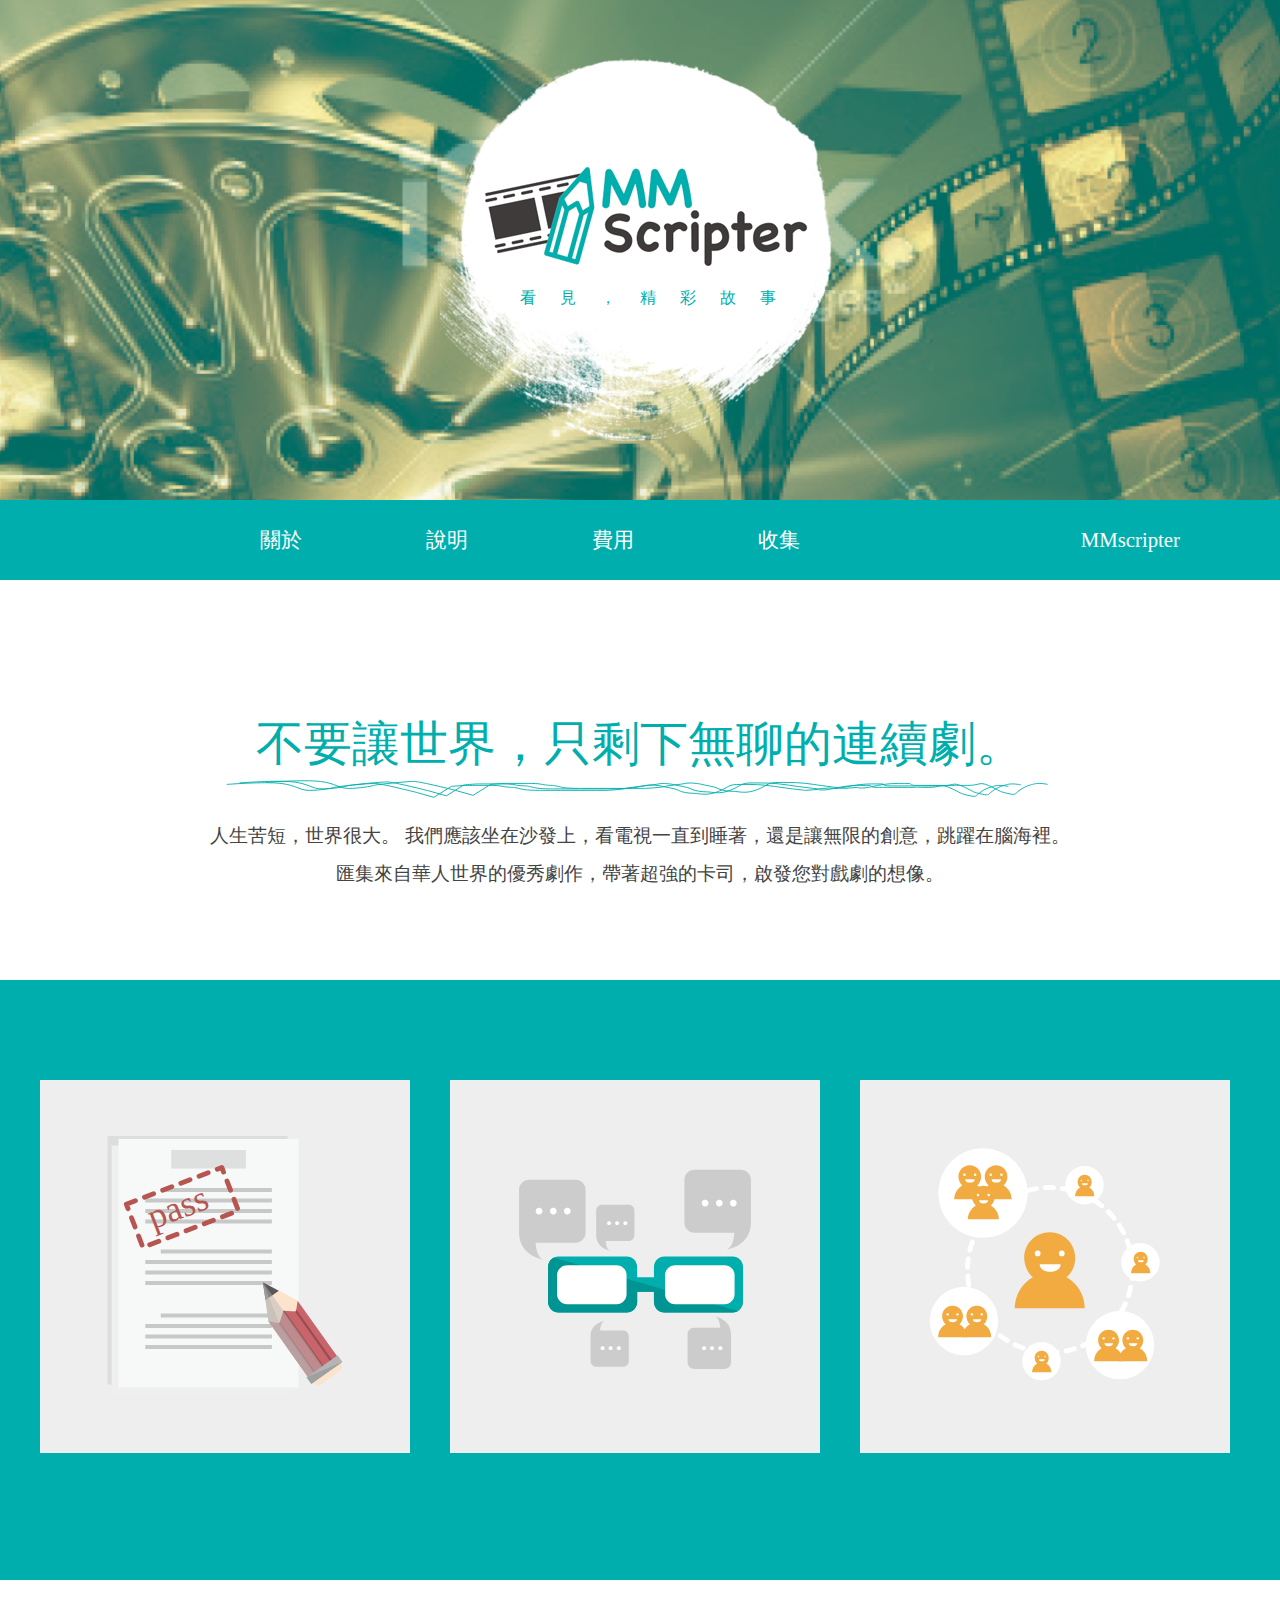
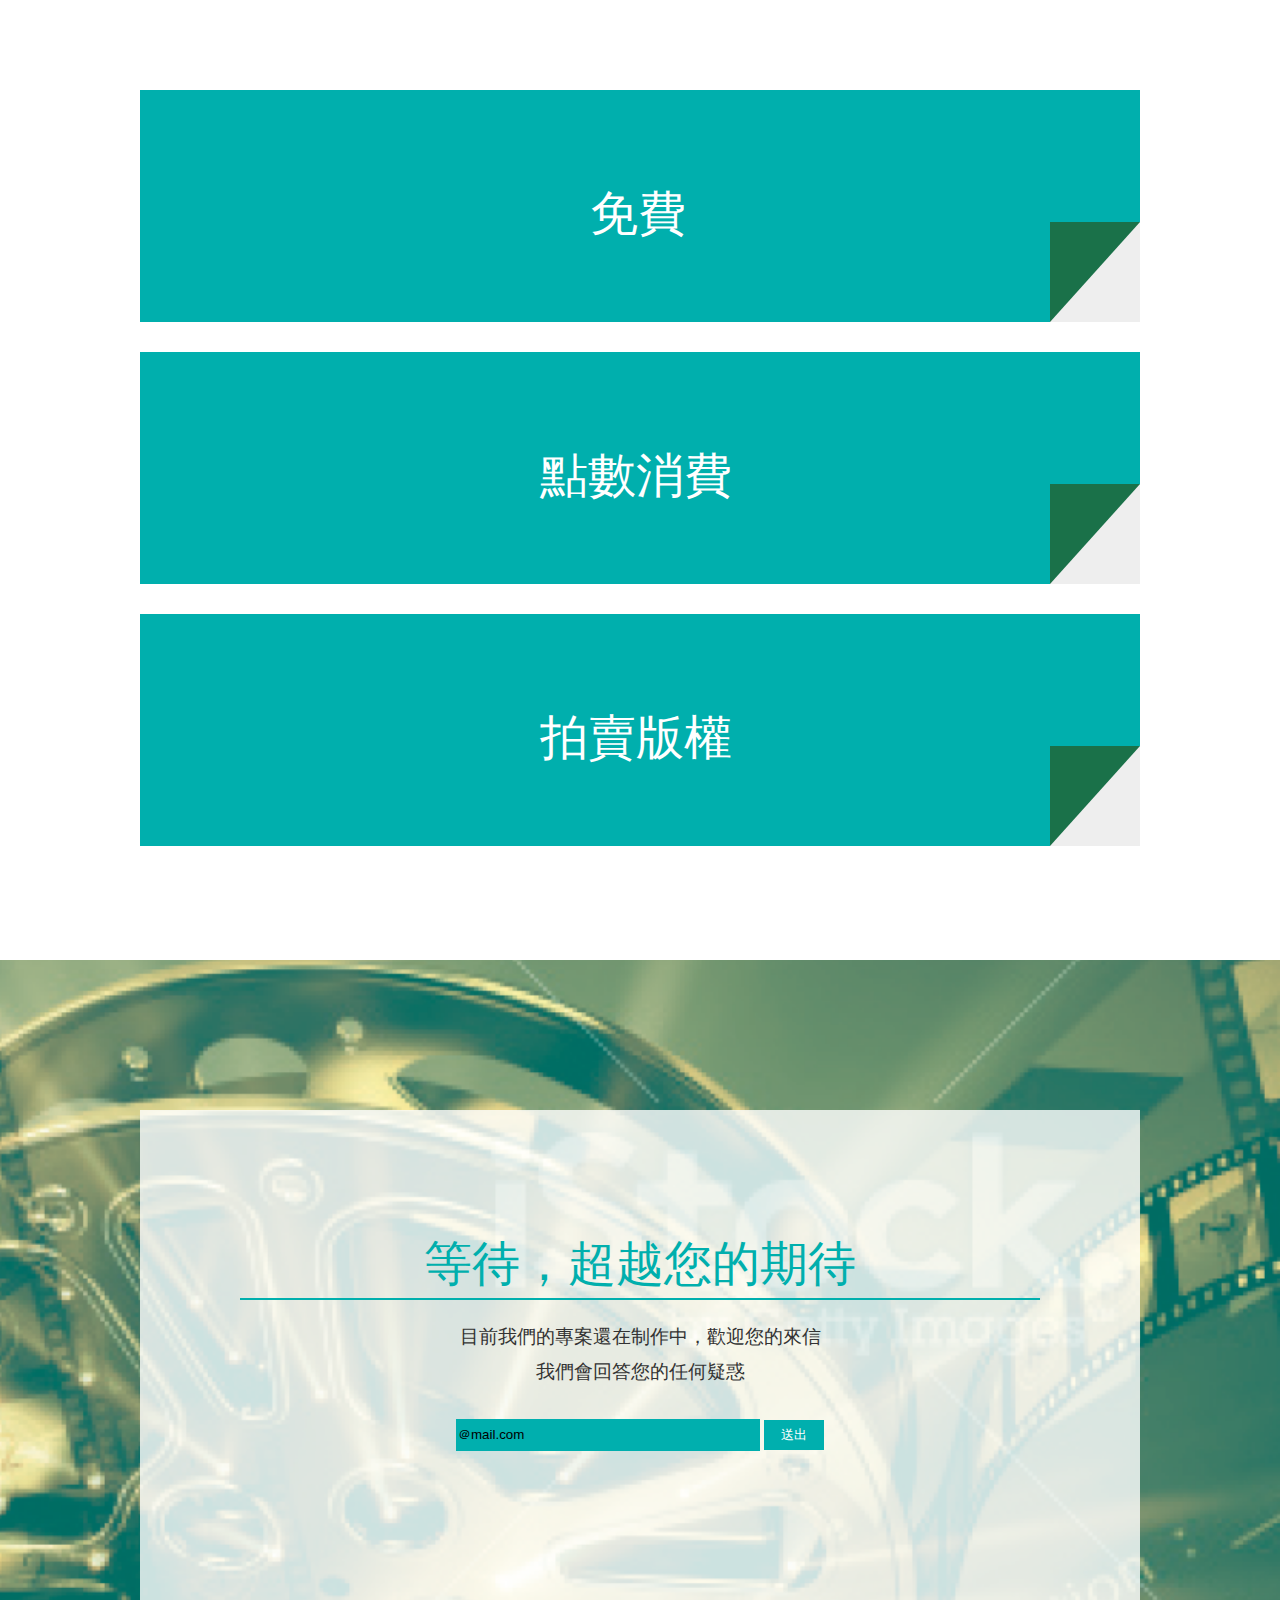
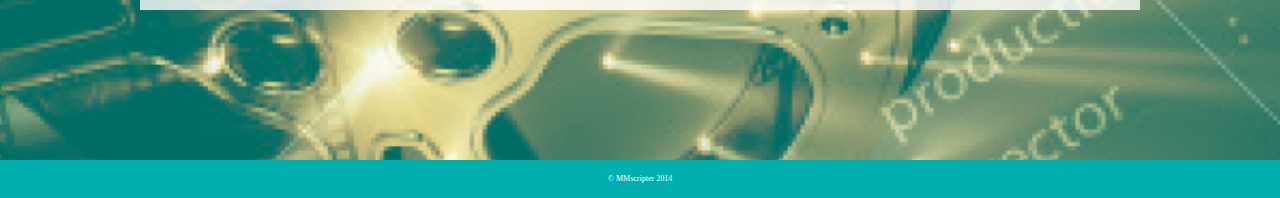
==== MMscripter.html @ 1f77adca "Version-1: LandingPage -img, css, js & html code design by Amber. -MMScripter.html: TA is Viewer, co" ====
<!doctype html>
<html lang="en">
<head>
	<meta charset="UTF-8">
	<title>MMscripter</title>
	<link rel="stylesheet" type="text/css" href="css/style.css">
	<link rel="stylesheet" href="css/reset.css">
</head>
<body>
	<div class="heaber">
		<div class="logo">
			<a href="https://dl.dropboxusercontent.com/u/54113941/alpha_web/MMscripter.html"><img src="img/header_logo.png">
			<p>看見，精彩故事</p>
			</a>
		</div>
	</div>
	<nav>
		<div class="menu">
		<ul>
			<li><a href="#introduction">關於</a></li>
			<li><a href="#caption">說明</a></li>
			<li><a href="#money">費用</a></li>
			<li><a href="#emil">收集</a></li>
			<li><a href="">MMscripter</a></li>
		</ul>
		</div>
	</nav>
	<div id="introduction">
		<h2>不要讓世界，只剩下無聊的連續劇。</h2>
		<p>人生苦短，世界很大。 我們應該坐在沙發上，看電視一直到睡著，還是讓無限的創意，跳躍在腦海裡。<br>匯集來自華人世界的優秀劇作，帶著超強的卡司，啟發您對戲劇的想像。</p>
	</div>
	<div id="caption">
		<div class="caption_box">
			<div class="box">
				<img src="img/p1.svg">
				<div class="hover">
					<h2>表達</h2>
					<p>透過評選制度來說明您對劇本的喜好程度</p>
				</div>
			</div>
			<div class="box">
				<img src="img/p2.svg">
				<div class="hover">
					<h2>記憶</h2>
					<p>我們記錄您觀賞過的劇本以及片段</p>
				</div>
			</div>
			<div class="box">
				<img src="img/p3.svg">
				<div class="hover">
					<h2>分享</h2>
					<p>將您感動的時刻，分享給朋友知道</p>
				</div>
			</div>
		</div>
	</div>
	<div id="money">
		<div class="money_box">
			<p>免費</p>
			<div class="box">
				<div></div>
			</div>
			<div class="info">
				<ul>
					<li>劇本搜尋</li>
					<li>故事大當與公開片段</li>
					<li>閱讀平台：web</li>
				</ul>
			</div>
		</div>
		<div class="money_box">
			<p>點數消費</p>
			<div class="box">
				<div></div>
			</div>
			<div class="info">
				<ul>
					<li>劇本搜尋</li>
					<li>單篇故事完整內容</li>
					<li>離線閱讀</li>
					<li>閱讀平台：WEB, APP</li>
				</ul>
			</div>
		</div>
		<div class="money_box">
			<p>拍賣版權</p>
			<div class="box">
				<div></div>
			</div>
			<div class="info">
				<ul>
					<li>版權所有</li>
				</ul>
			</div>
		</div>
	</div>
	<div id="emil">
		<div class="text">
			<h2>等待，超越您的期待</h2>
			<p>目前我們的專案還在制作中，歡迎您的來信<br>
				我們會回答您的任何疑惑</p>
				<div class="emil_text">
					<input class="box_text" type="text" value="＠mail.com"></input>
					<button class="box_button" type="button" >送出</button>
				</div>
		</div>
	</div>
	<div class="footer">
		© MMscripter 2014
	</div>
</body>	
	<script type="text/javascript" src="js/jquery1.10.2.min.js"></script>
	<script src="js/practice.js"></script>
</html>
---- css/style.css ----
body{
	font-family: Cambria, "Hoefler Text", "Liberation Serif", Times, "Times New Roman", serif;
	color: #333333;
	text-align: center;
	margin: 0; 
	padding: 0;
}
.heaber{
	position: relative;
	background:url(../img/header_bg.png) no-repeat ;
	background-size:cover;
	height: 500px;
}
.heaber .logo{
	width: 400px;
	height: 400px;
	position: absolute;
	top: 50%;
	left: 50%;
	margin-top: -200px;
	margin-left: -200px;
}
.heaber .logo p{
	position: absolute;
	left: 20%;
	top: 60%;
	color: #00afad;
	letter-spacing: 1.5em;
}
nav{
	height: 80px;
	background-color: #00afad;
	width: 100%;
}
nav ul{
	margin:  auto;
	max-width: 1200px;
}
nav li{
	display: inline-block;
	padding: 30px 30px;
}
nav li:nth-child(5){
	float: right;
}
nav a{
	padding: 30px 30px;
	color: #fff;
	text-decoration: none;
	font-size: 1.3em;
}
nav li:hover{
	background-color: rgba(255,255,255,.3);
}
.menu_fixed{/*js 增加class 畫面移上去選單定住*/
	position: fixed; 
	top: 0;
	height: 80px; 
	z-index: 99;
}
#introduction{
	margin: auto;
	max-width: 1000px;
	height: 400px;
}
#introduction h2{
	padding-top: 140px;
	font-size: 3em;
	color: #00afad;
}
#introduction h2:after{
	content: url('../img/line.svg');
	padding-top: 20px;
	padding-bottom: 50px;
}
#introduction p{
	font-size: 1em;
	color: #444;
	line-height: 2em;
	font-size: 1.2em;
}
#caption{
	height: 600px;
	background-color: #00afad;
}
.caption_box{
	margin: auto;
	max-width: 1200px;
}
.caption_box .box{
	position: relative;
	float: left;
	margin-top: 100px;
	margin-right: 40px;
	width: 300px;
	background-color: #eee;
	padding: 35px;
}
.caption_box .box:last-child{
	margin-right: 0;
}
.caption_box .box .hover{
	position: absolute;
	top: 0;
	left: 0;
	width: 100%;
	height: 100%;
	background: rgba(32,117,117,.8);
	opacity: 0;
	-webkit-transition: all 0.35s ease-in-out;
	-moz-transition: all 0.35s ease-in-out;
	transition: all 0.35s ease-in-out;
}
.caption_box .box .hover h2{
	padding-top: 120px;
	font-size: 2em;
	color: #fff;
	border-bottom: 1px solid #fff;
	padding-bottom: 5px;
}
.caption_box .box .hover p{
	font-size: 1em;
	color: #fff;
	padding-top: 10px;
}
.caption_box .box:hover .hover{
	position: absolute;
	opacity: 1;
	-webkit-transform: scale(1);
	-moz-transform: scale(1);
	-ms-transform: scale(1);
	-o-transform: scale(1);
	transform: scale(1);
}
#money{
	margin: auto;
	width: 1000px;
	height: 900px;
	padding-top: 80px;
	background-color: #fff;
}
.money_box{
	position: relative;
	width: 1000px;
	height: 232px;
	background-color: #eee;
	margin-top: 30px;
	overflow: hidden;
}
.money_box .box{
	position: absolute;
	left: 0px;
	float: left;
	background: #00afad;
	width: 1000px;
	height: 232px;
}
.money_box p{
	position: absolute;
	z-index: 30;
	top: 100px;
	left: 450px;
	font-size: 3em;
	color: #fff;
}
.money_box:nth-child(2) p{
	left: 400px;
}
.money_box:nth-child(3) p{
	left: 400px;
}
.money_box .box div{
	position: absolute;
	bottom: 0;
	left: 910px;
	background: #00afad;
	border-width: 0 0 100px 90px;
	border-style: solid;
	border-color: transparent #1a7149 #eee;
}
.money_box .info{
	position: absolute;
	left: 2000px;
	text-align: left;
	font-size: 2em;
	color: #00afad;
	top: 50px;	
}
.money_box .info ul{
	width: 1000%;
}
.money_box .info li{
	border-bottom: 2px solid #00afad;
	padding-bottom: 10px;
}
.money_box:hover .info{
	left: 500px;
	transition: all .5s ease-in-out;
}
.money_box:hover .box{
	left: -600px;
	transition: all .5s ease-in-out;
}
.money_box:hover p{
	left: 120px;
	transition: all .5s ease-in-out;
}
.money_box:nth-child(2):hover p{
	left: 80px;
	transition: all .5s ease-in-out;
}
.money_box:nth-child(3):hover p{
	left: 80px;
	transition: all .5s ease-in-out;
}

#emil{
	height: 800px;
	position: relative;
	background:url(../img/header_bg.png) no-repeat ;
	background-size:cover;
}
#emil .text{
	width: 1000px;
	height: 500px;
	background-color: rgba(255,255,255,.8);
	position: absolute;
	top: 50%;
	left: 50%;
	margin-left: -500px;
	margin-top: -250px;
}
#emil .text h2{
	margin: 0 auto;
	width: 800px;
	padding-top: 130px;
	font-size: 3em;
	color: #00afad;
	border-bottom: 2px solid #00afad;
	padding-bottom: 10px;
}
#emil .text p{
	margin: 0 auto;
	width: 500px;
	font-size: 1.2em;
	line-height: 1.8em;
	padding-top: 20px;
}
#emil .emil_text{
	padding-top: 30px;
}
input.box_text{
	width: 300px;
	height: 30px;
	border: 0;
	background-color: #00AFAE;
}
button.box_button{
	width: 60px;
	height: 30px;
	border: 0;
	background-color: #00AFAE;
	cursor:pointer;
	color: #fff;
}
button.box_button:hover{
	background-color: #fff;
	color: #00AFAE;
}
.footer{
	background-color: #00afad;
	bottom: 0px;
	padding: 15px;
	font-size: .5em;
	color: #fff;
}
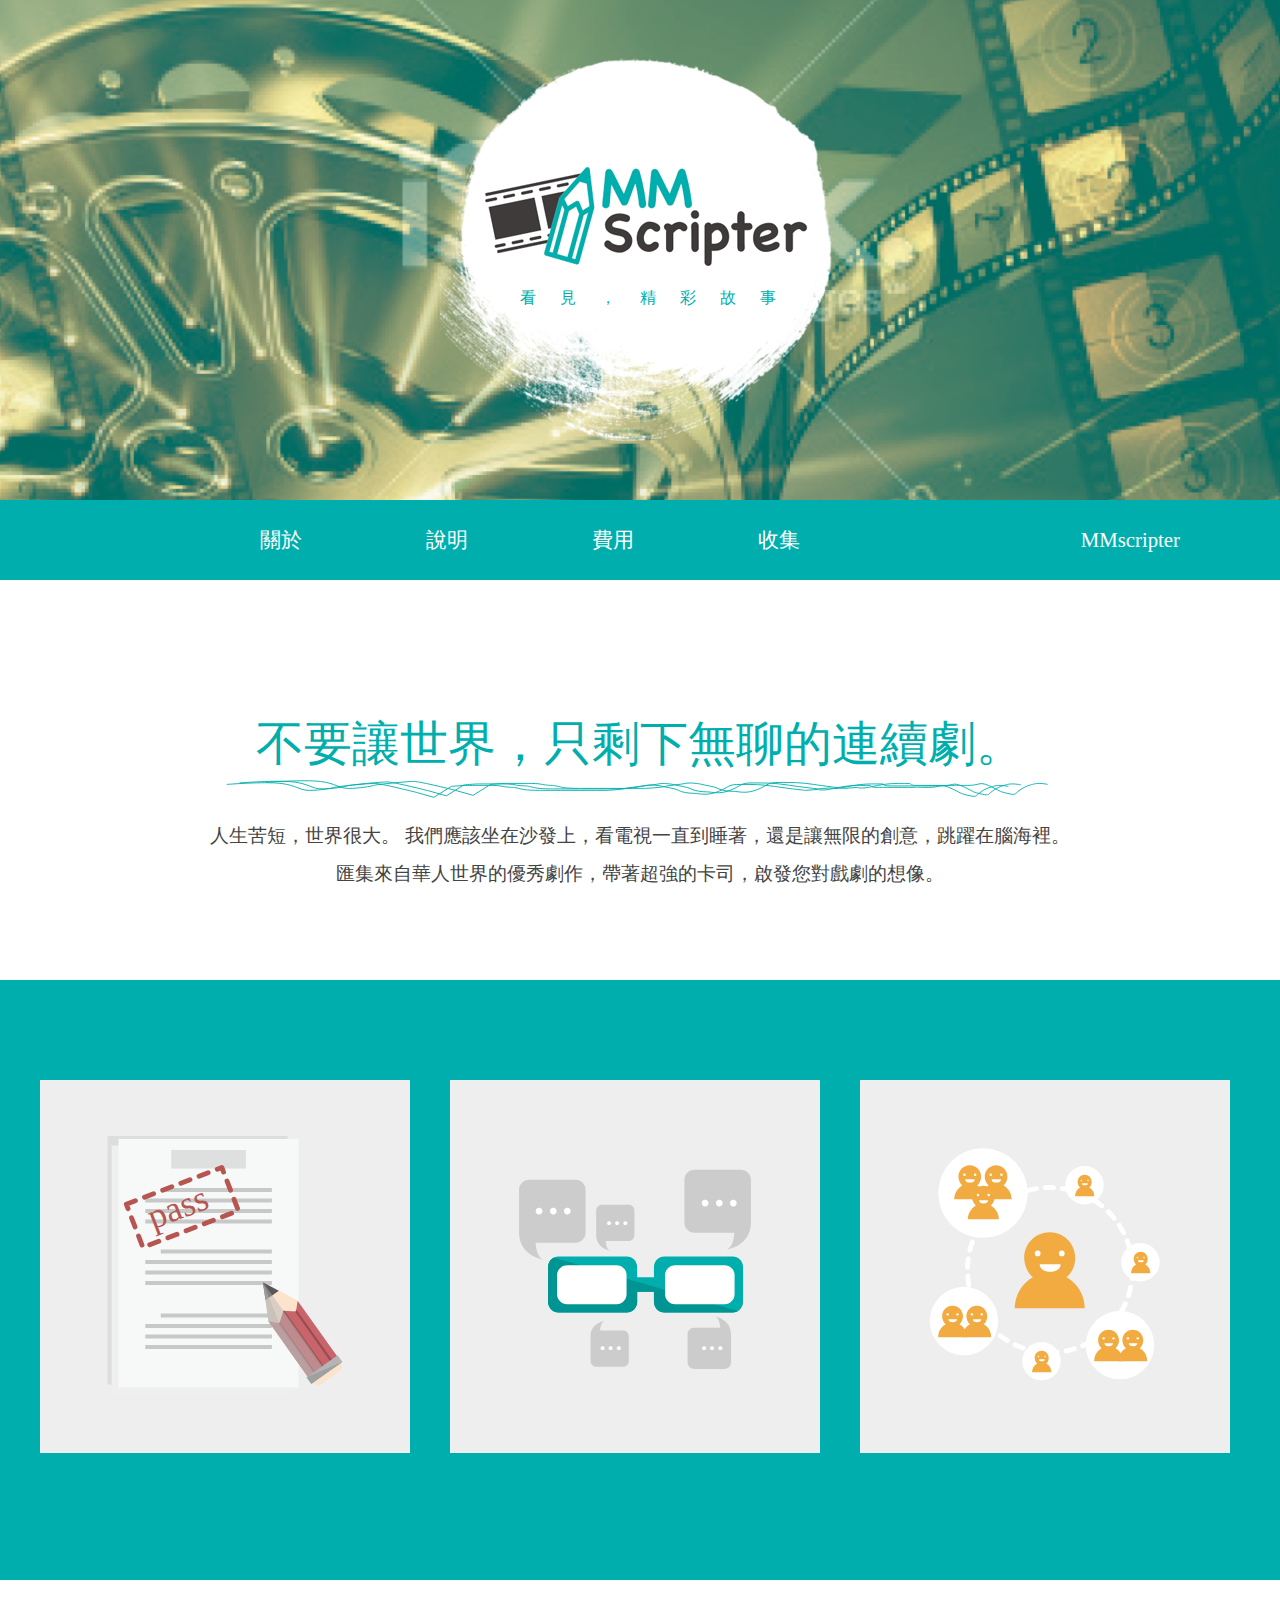
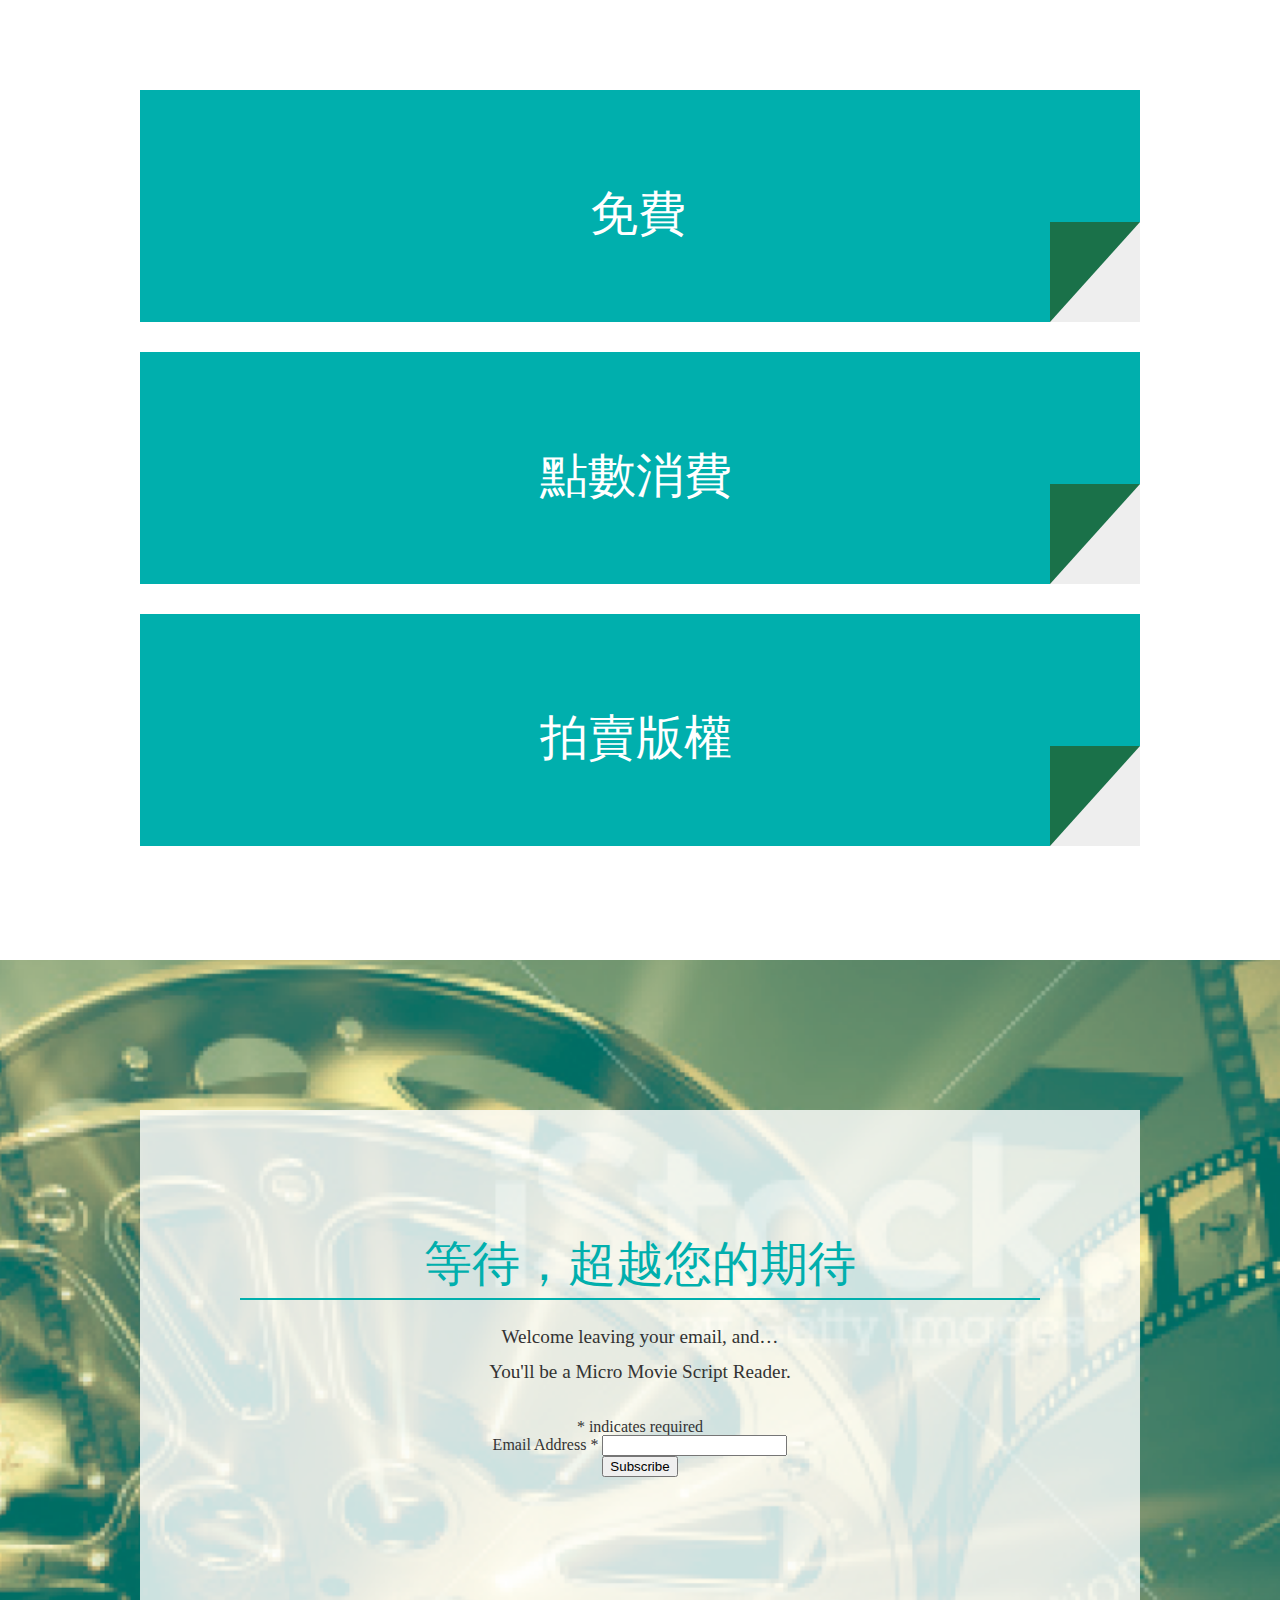
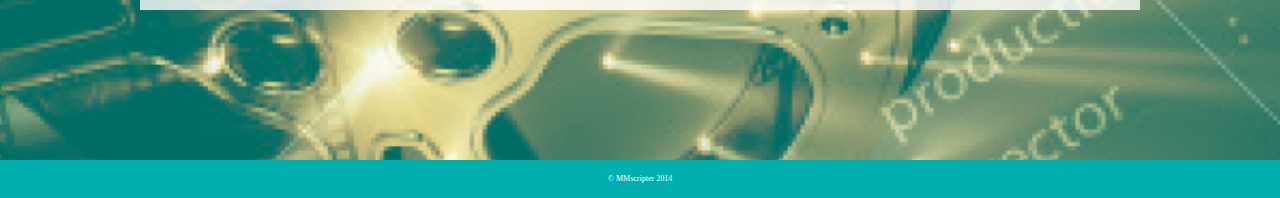
==== commit cdbe537a: "Add MailChimp form" ====
--- a/MMscripter.html
+++ b/MMscripter.html
@@ -1,10 +1,14 @@
 <!doctype html>
 <html lang="en">
 <head>
-	<meta charset="UTF-8">
+	<meta http-equiv="Content-Type" content="text/html"; charset="UTF-8" />
+	<meta name="keyword" content="MMScripter, Micro Movie, Scripter, Script, Miscro Script,微電影, 微劇本">
+	<meta name="description" content="MMScripter(Micro Movie Scripter), 微電影劇本創作平台">
 	<title>MMscripter</title>
 	<link rel="stylesheet" type="text/css" href="css/style.css">
 	<link rel="stylesheet" href="css/reset.css">
+	<script type="text/javascript" src="js/ga_trace_code.js"></script>
+	<link href="//cdn-images.mailchimp.com/embedcode/classic-081711.css" rel="stylesheet" type="text/css">
 </head>
 <body>
 	<div class="heaber">
@@ -97,11 +101,30 @@
 	<div id="emil">
 		<div class="text">
 			<h2>等待，超越您的期待</h2>
-			<p>目前我們的專案還在制作中，歡迎您的來信<br>
-				我們會回答您的任何疑惑</p>
+			<p>Welcome leaving your email, and…<br>
+				You'll be a Micro Movie Script Reader.</p>
 				<div class="emil_text">
-					<input class="box_text" type="text" value="＠mail.com"></input>
-					<button class="box_button" type="button" >送出</button>
+					<!-- Begin MailChimp Signup Form -->
+<div id="mc_embed_signup">
+<form action="http://alphacamp.us8.list-manage1.com/subscribe/post?u=cea1e84b3a9dbb715a7f9cfbb&amp;id=93ee9225c6" method="post" id="mc-embedded-subscribe-form" name="mc-embedded-subscribe-form" class="validate" target="_blank" novalidate>
+	
+<div class="indicates-required"><span class="asterisk">*</span> indicates required</div>
+<div class="mc-field-group">
+	<label for="mce-EMAIL">Email Address  <span class="asterisk">*</span>
+</label>
+	<input type="email" value="" name="EMAIL" class="required email" id="mce-EMAIL">
+</div>
+	<div id="mce-responses" class="clear">
+		<div class="response" id="mce-error-response" style="display:none"></div>
+		<div class="response" id="mce-success-response" style="display:none"></div>
+	</div>    <!-- real people should not fill this in and expect good things - do not remove this or risk form bot signups-->
+    <div style="position: absolute; left: -5000px;"><input type="text" name="b_cea1e84b3a9dbb715a7f9cfbb_93ee9225c6" value=""></div>
+	<div class="clear"><input type="submit" value="Subscribe" name="subscribe" id="mc-embedded-subscribe" class="button"></div>
+</form>
+</div>
+
+<!--End mc_embed_signup-->
+
 				</div>
 		</div>
 	</div>
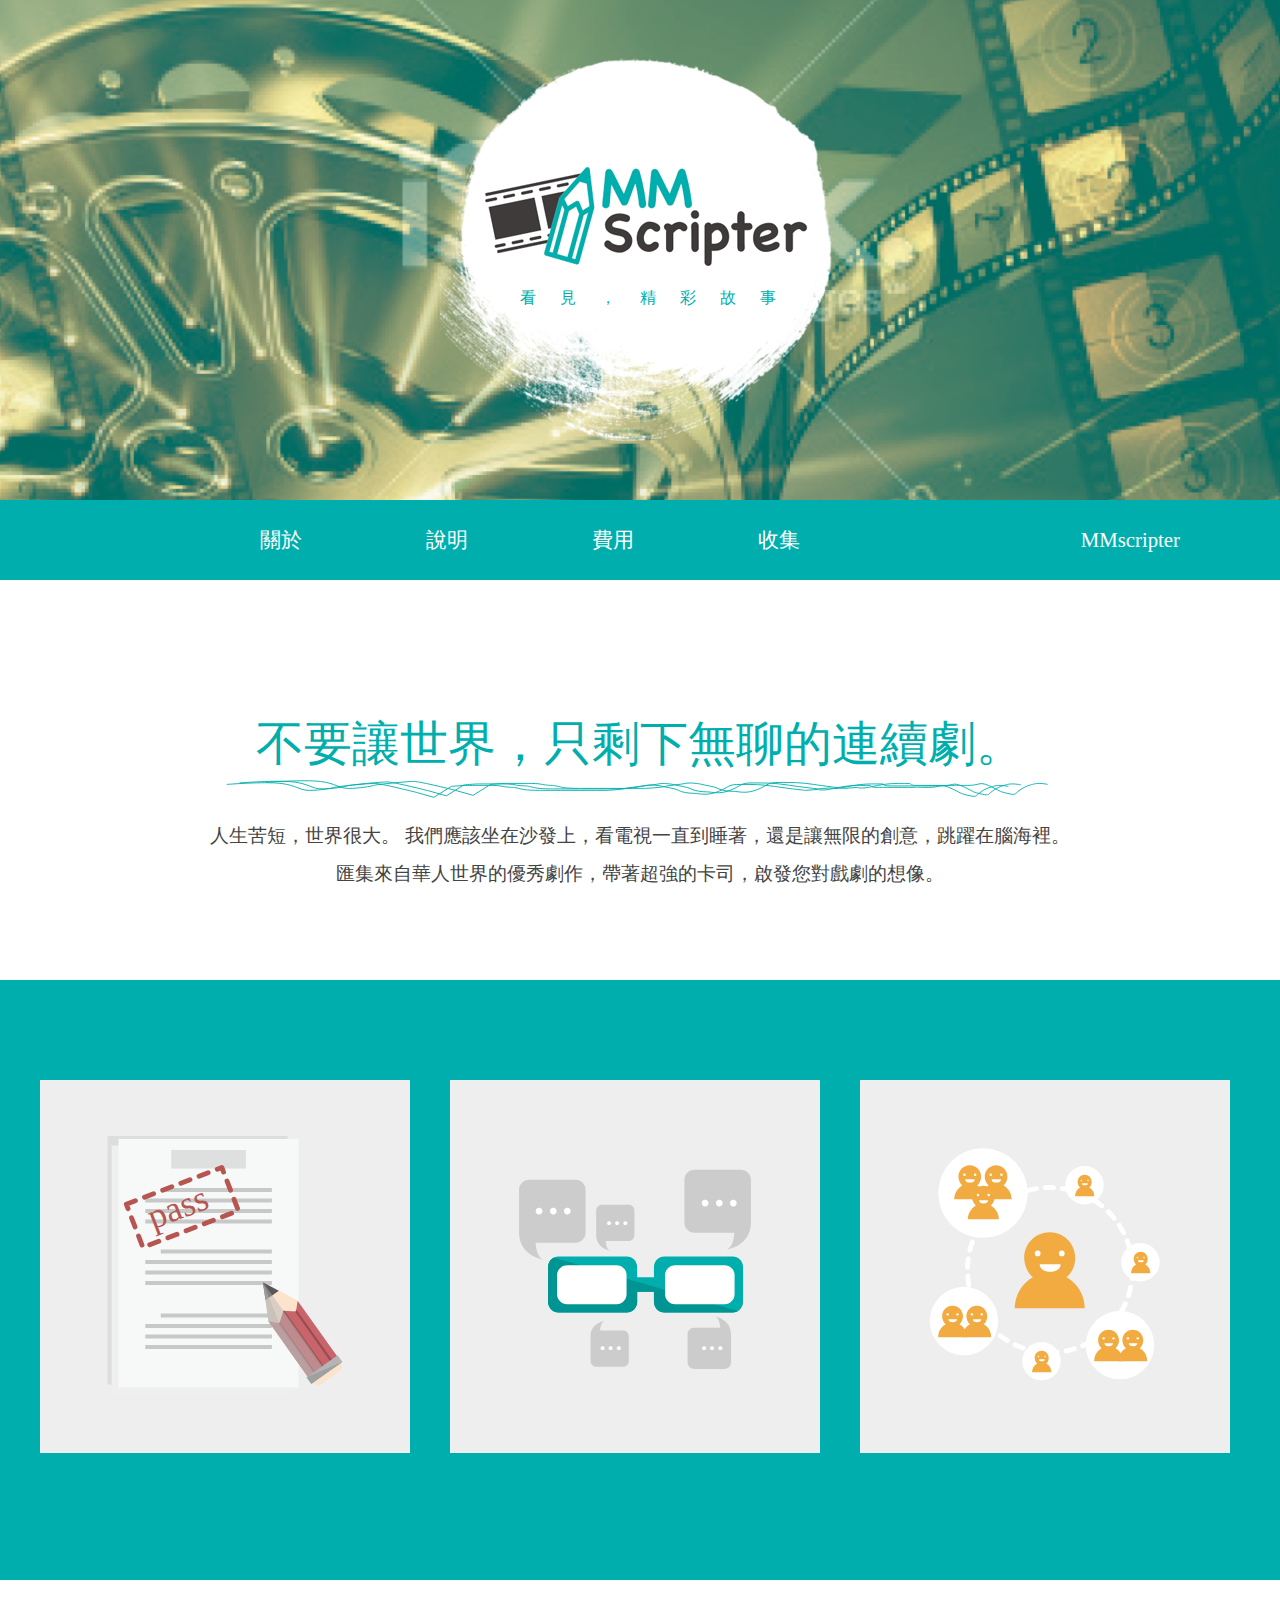
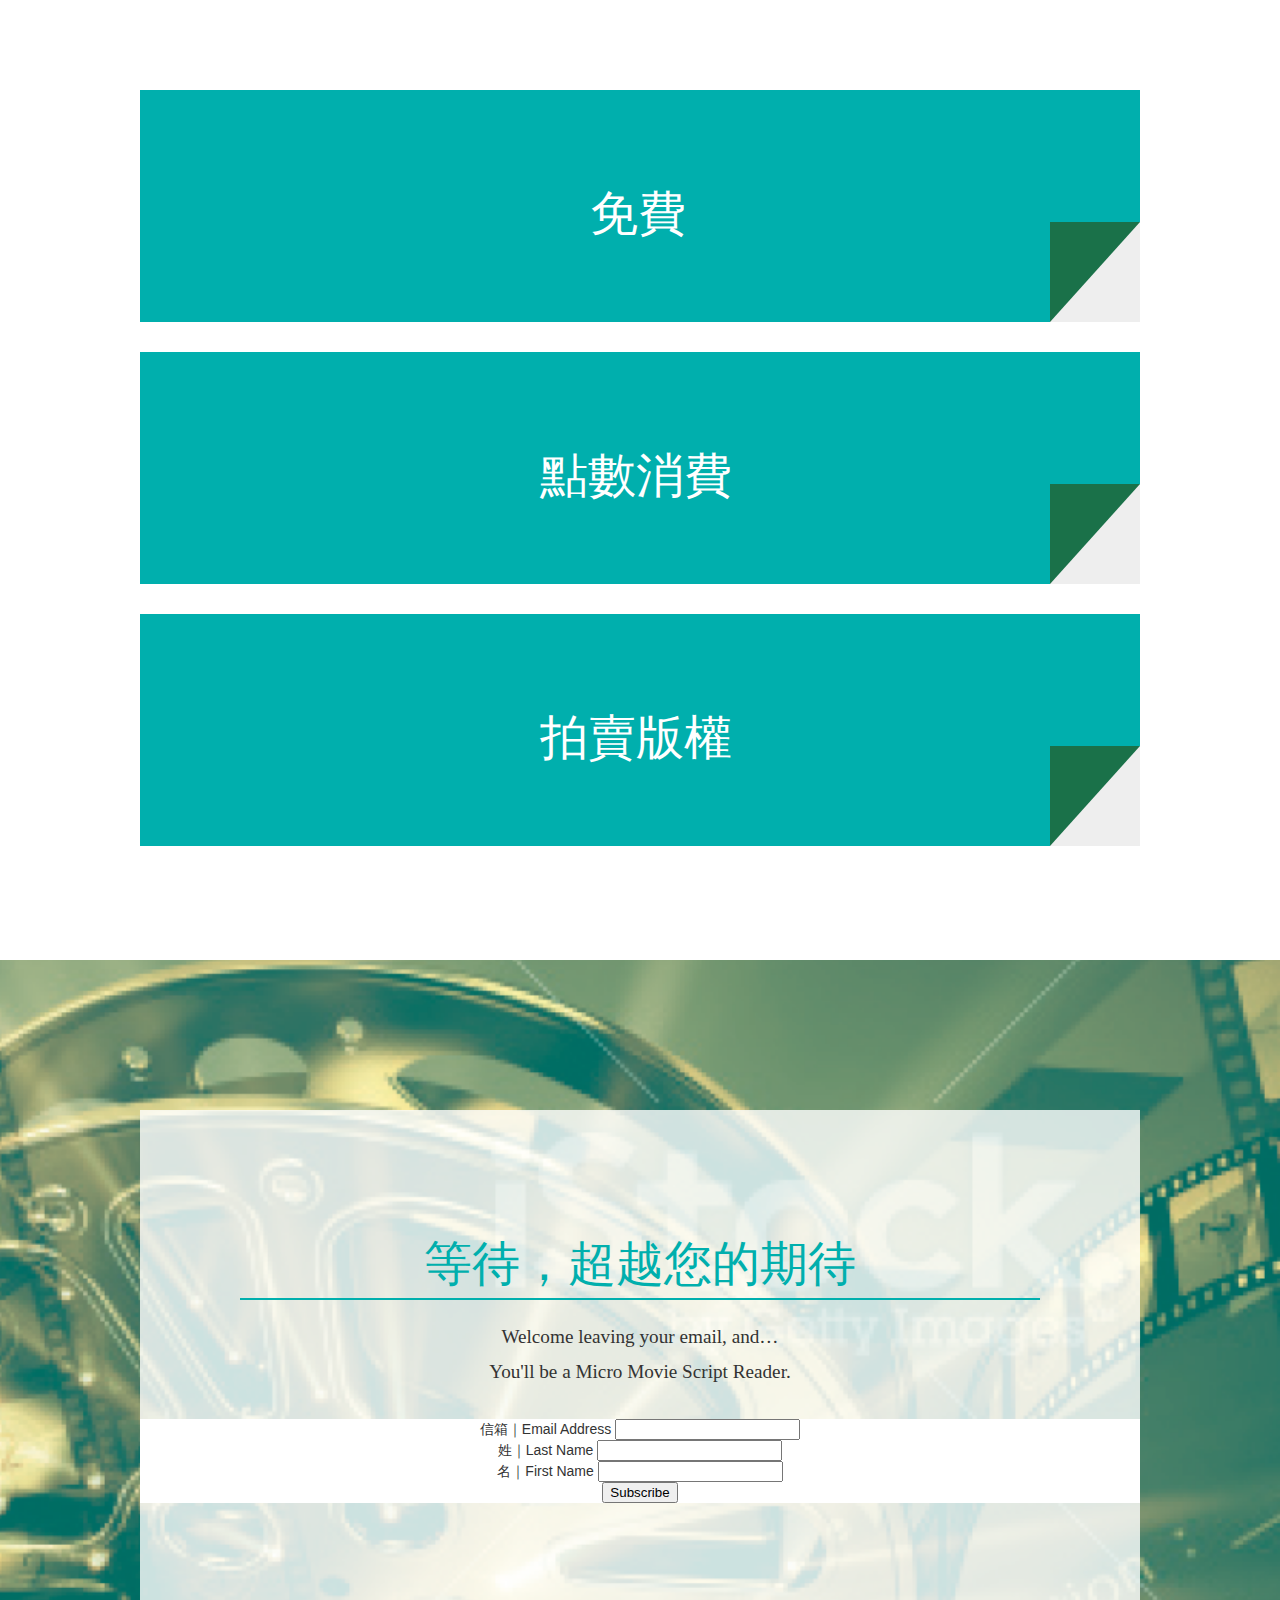
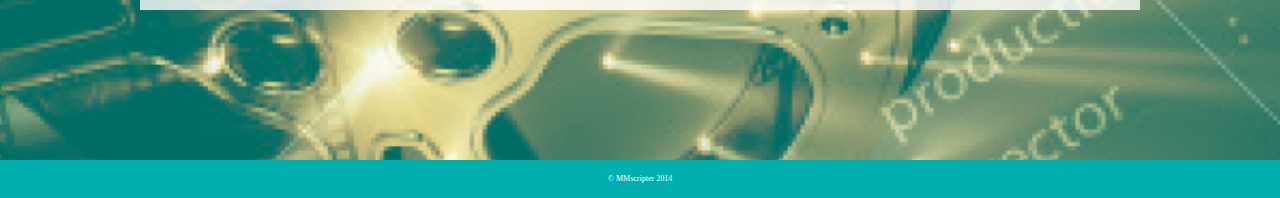
==== commit 6b00639c: "Modified  mailchimp by YH" ====
--- a/MMscripter.html
+++ b/MMscripter.html
@@ -9,6 +9,11 @@
 	<link rel="stylesheet" href="css/reset.css">
 	<script type="text/javascript" src="js/ga_trace_code.js"></script>
 	<link href="//cdn-images.mailchimp.com/embedcode/classic-081711.css" rel="stylesheet" type="text/css">
+	<style type="text/css">
+	#mc_embed_signup{background:#fff; clear:left; font:14px Helvetica,Arial,sans-serif; }
+	/* Add your own MailChimp form style overrides in your site stylesheet or in this style block.
+	   We recommend moving this block and the preceding CSS link to the HEAD of your HTML file. */
+	</style>
 </head>
 <body>
 	<div class="heaber">
@@ -105,26 +110,29 @@
 				You'll be a Micro Movie Script Reader.</p>
 				<div class="emil_text">
 					<!-- Begin MailChimp Signup Form -->
-<div id="mc_embed_signup">
-<form action="http://alphacamp.us8.list-manage1.com/subscribe/post?u=cea1e84b3a9dbb715a7f9cfbb&amp;id=93ee9225c6" method="post" id="mc-embedded-subscribe-form" name="mc-embedded-subscribe-form" class="validate" target="_blank" novalidate>
-	
-<div class="indicates-required"><span class="asterisk">*</span> indicates required</div>
-<div class="mc-field-group">
-	<label for="mce-EMAIL">Email Address  <span class="asterisk">*</span>
-</label>
-	<input type="email" value="" name="EMAIL" class="required email" id="mce-EMAIL">
-</div>
-	<div id="mce-responses" class="clear">
-		<div class="response" id="mce-error-response" style="display:none"></div>
-		<div class="response" id="mce-success-response" style="display:none"></div>
-	</div>    <!-- real people should not fill this in and expect good things - do not remove this or risk form bot signups-->
-    <div style="position: absolute; left: -5000px;"><input type="text" name="b_cea1e84b3a9dbb715a7f9cfbb_93ee9225c6" value=""></div>
-	<div class="clear"><input type="submit" value="Subscribe" name="subscribe" id="mc-embedded-subscribe" class="button"></div>
-</form>
-</div>
-
-<!--End mc_embed_signup-->
-
+					<div id="mc_embed_signup">
+					<form action="http://twbbs.us8.list-manage1.com/subscribe/post?u=c142e5c4c85170f4b5855cc30&amp;id=c5696860e1" method="post" id="mc-embedded-subscribe-form" name="mc-embedded-subscribe-form" class="validate" target="_blank" novalidate>
+					<div class="mc-field-group">
+						<label for="mce-EMAIL">信箱｜Email Address </label>
+						<input type="email" value="" name="EMAIL" class="required email" id="mce-EMAIL">
+					</div>
+					<div class="mc-field-group">
+						<label for="mce-LNAME">姓｜Last Name </label>
+						<input type="text" value="" name="LNAME" class="" id="mce-LNAME">
+					</div>
+					<div class="mc-field-group">
+						<label for="mce-FNAME">名｜First Name </label>
+						<input type="text" value="" name="FNAME" class="" id="mce-FNAME">
+					</div>
+						<div id="mce-responses" class="clear">
+							<div class="response" id="mce-error-response" style="display:none"></div>
+							<div class="response" id="mce-success-response" style="display:none"></div>
+						</div>    <!-- real people should not fill this in and expect good things - do not remove this or risk form bot signups-->
+					    <div style="position: absolute; left: -5000px;"><input type="text" name="b_c142e5c4c85170f4b5855cc30_c5696860e1" value=""></div>
+						<div class="clear"><input type="submit" value="Subscribe" name="subscribe" id="mc-embedded-subscribe" class="button"></div>
+					</form>
+					</div>
+					<!--End mc_embed_signup-->
 				</div>
 		</div>
 	</div>
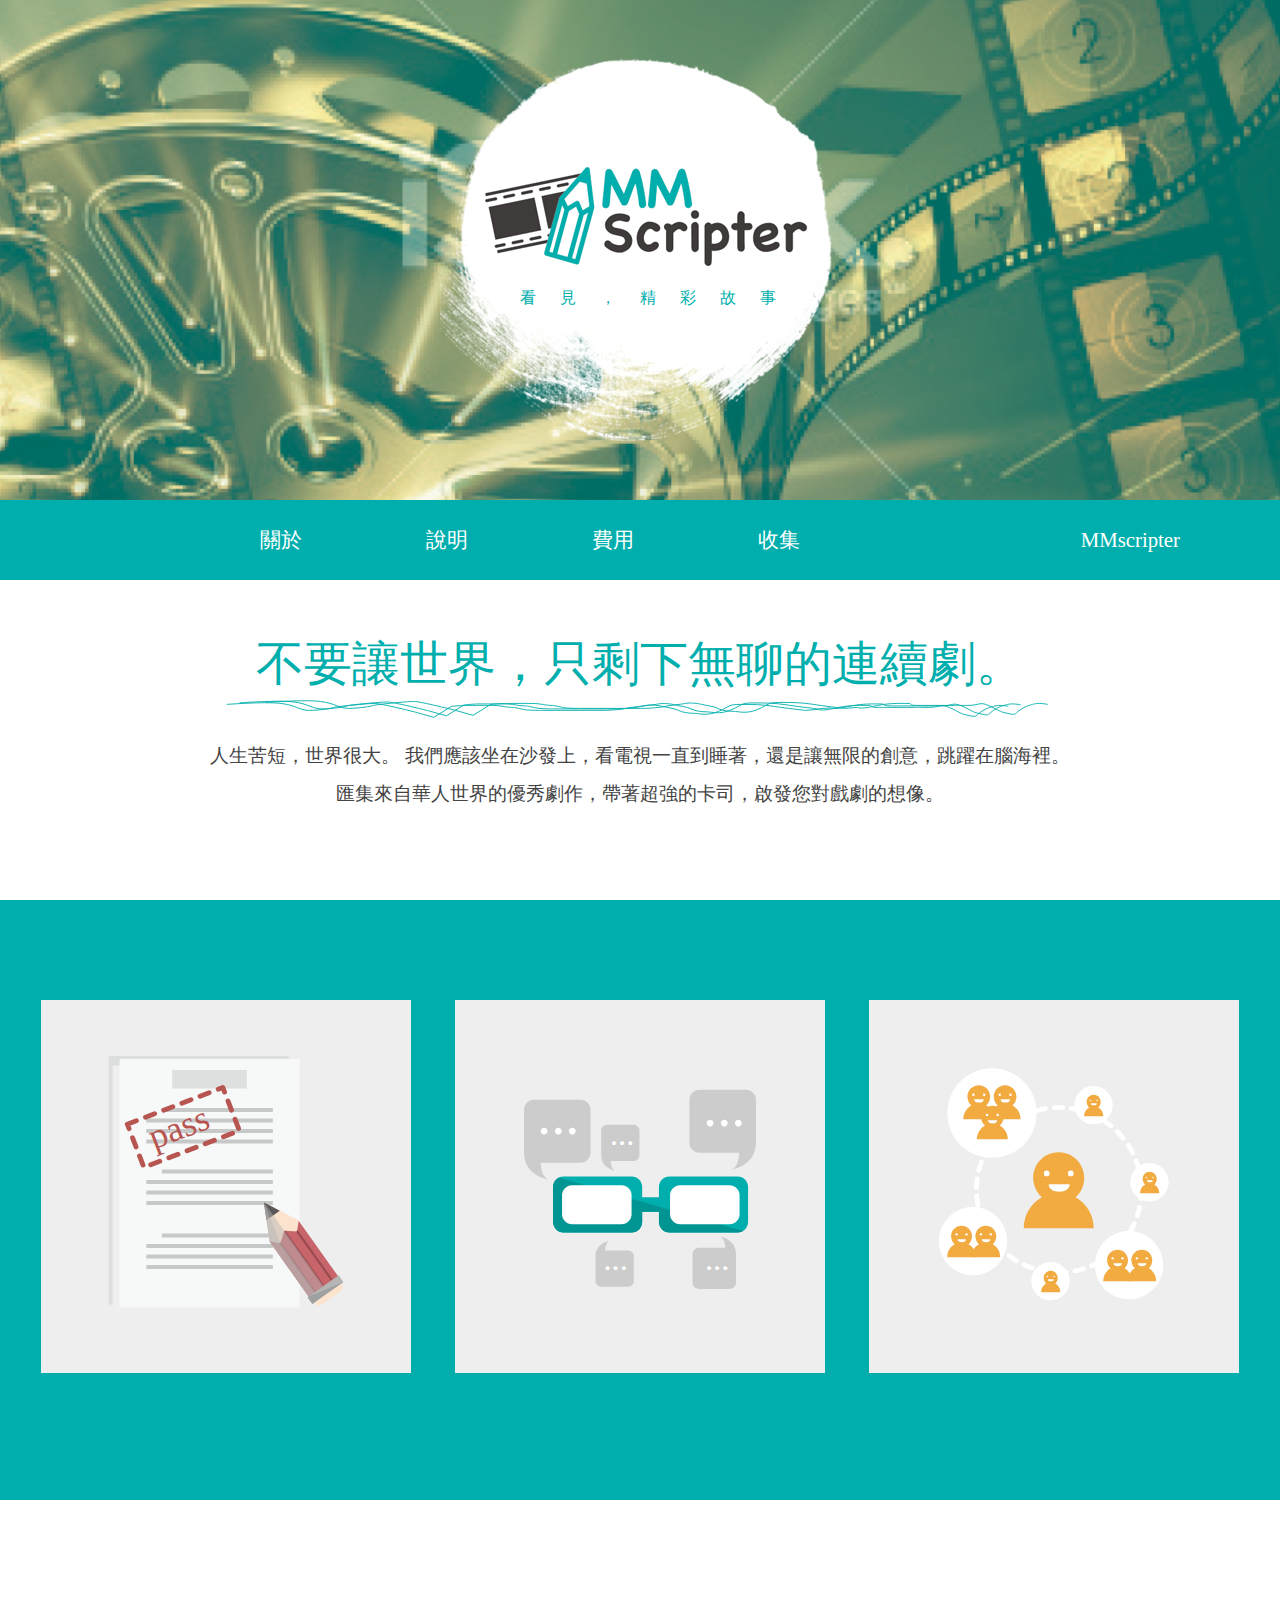
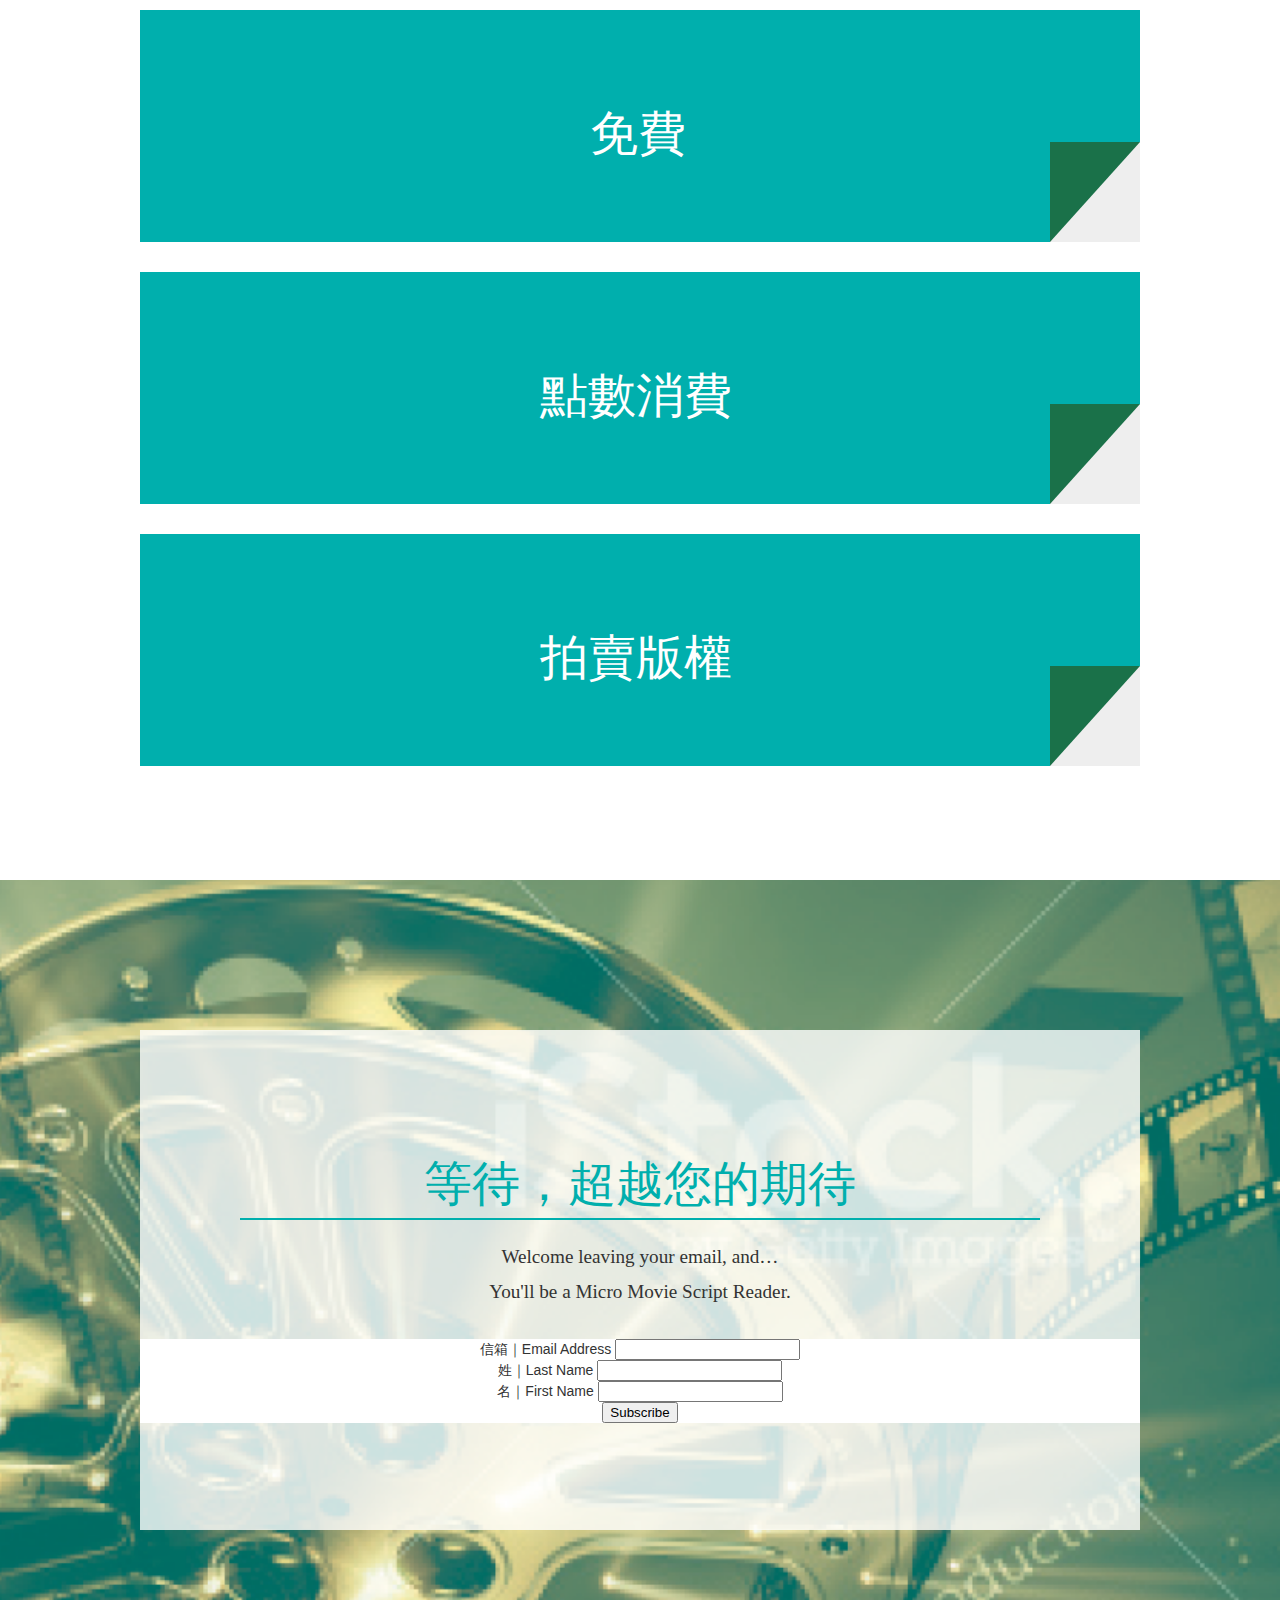
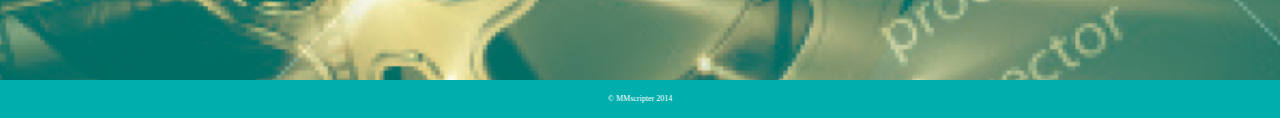
==== commit 757a3bfc: "Add Amber update Version&change used relation url" ====
--- a/MMscripter.html
+++ b/MMscripter.html
@@ -18,7 +18,7 @@
 <body>
 	<div class="heaber">
 		<div class="logo">
-			<a href="https://dl.dropboxusercontent.com/u/54113941/alpha_web/MMscripter.html"><img src="img/header_logo.png">
+			<a href="MMscripter.html"><img src="img/header_logo.png">
 			<p>看見，精彩故事</p>
 			</a>
 		</div>
@@ -30,7 +30,7 @@
 			<li><a href="#caption">說明</a></li>
 			<li><a href="#money">費用</a></li>
 			<li><a href="#emil">收集</a></li>
-			<li><a href="">MMscripter</a></li>
+			<li><a href="index.html">MMscripter</a></li>
 		</ul>
 		</div>
 	</nav>
--- a/css/style.css
+++ b/css/style.css
@@ -1,5 +1,5 @@
 body{
-	font-family: Cambria, "Hoefler Text", "Liberation Serif", Times, "Times New Roman", serif;
+	font-family: "微軟正黑體", "Microsoft JhengHei", Cambria, "Hoefler Text", "Liberation Serif", Times, "Times New Roman", serif;
 	color: #333333;
 	text-align: center;
 	margin: 0; 
@@ -28,13 +28,14 @@
 	letter-spacing: 1.5em;
 }
 nav{
+	position: absolute;
 	height: 80px;
 	background-color: #00afad;
 	width: 100%;
 }
 nav ul{
 	margin:  auto;
-	max-width: 1200px;
+	width: 1200px;
 }
 nav li{
 	display: inline-block;
@@ -60,7 +61,7 @@
 }
 #introduction{
 	margin: auto;
-	max-width: 1000px;
+	width: 1000px;
 	height: 400px;
 }
 #introduction h2{
@@ -70,8 +71,6 @@
 }
 #introduction h2:after{
 	content: url('../img/line.svg');
-	padding-top: 20px;
-	padding-bottom: 50px;
 }
 #introduction p{
 	font-size: 1em;
@@ -85,11 +84,12 @@
 }
 .caption_box{
 	margin: auto;
-	max-width: 1200px;
+	width: 1200px;
+	white-space: nowrap;
 }
 .caption_box .box{
 	position: relative;
-	float: left;
+	display: inline-block;
 	margin-top: 100px;
 	margin-right: 40px;
 	width: 300px;
@@ -154,6 +154,7 @@
 	background: #00afad;
 	width: 1000px;
 	height: 232px;
+	transition: all .5s ease-in-out;
 }
 .money_box p{
 	position: absolute;
@@ -162,6 +163,7 @@
 	left: 450px;
 	font-size: 3em;
 	color: #fff;
+	transition: all .5s ease-in-out;
 }
 .money_box:nth-child(2) p{
 	left: 400px;
@@ -177,6 +179,7 @@
 	border-width: 0 0 100px 90px;
 	border-style: solid;
 	border-color: transparent #1a7149 #eee;
+
 }
 .money_box .info{
 	position: absolute;
@@ -185,6 +188,7 @@
 	font-size: 2em;
 	color: #00afad;
 	top: 50px;	
+	transition: all .5s ease-in-out;
 }
 .money_box .info ul{
 	width: 1000%;
